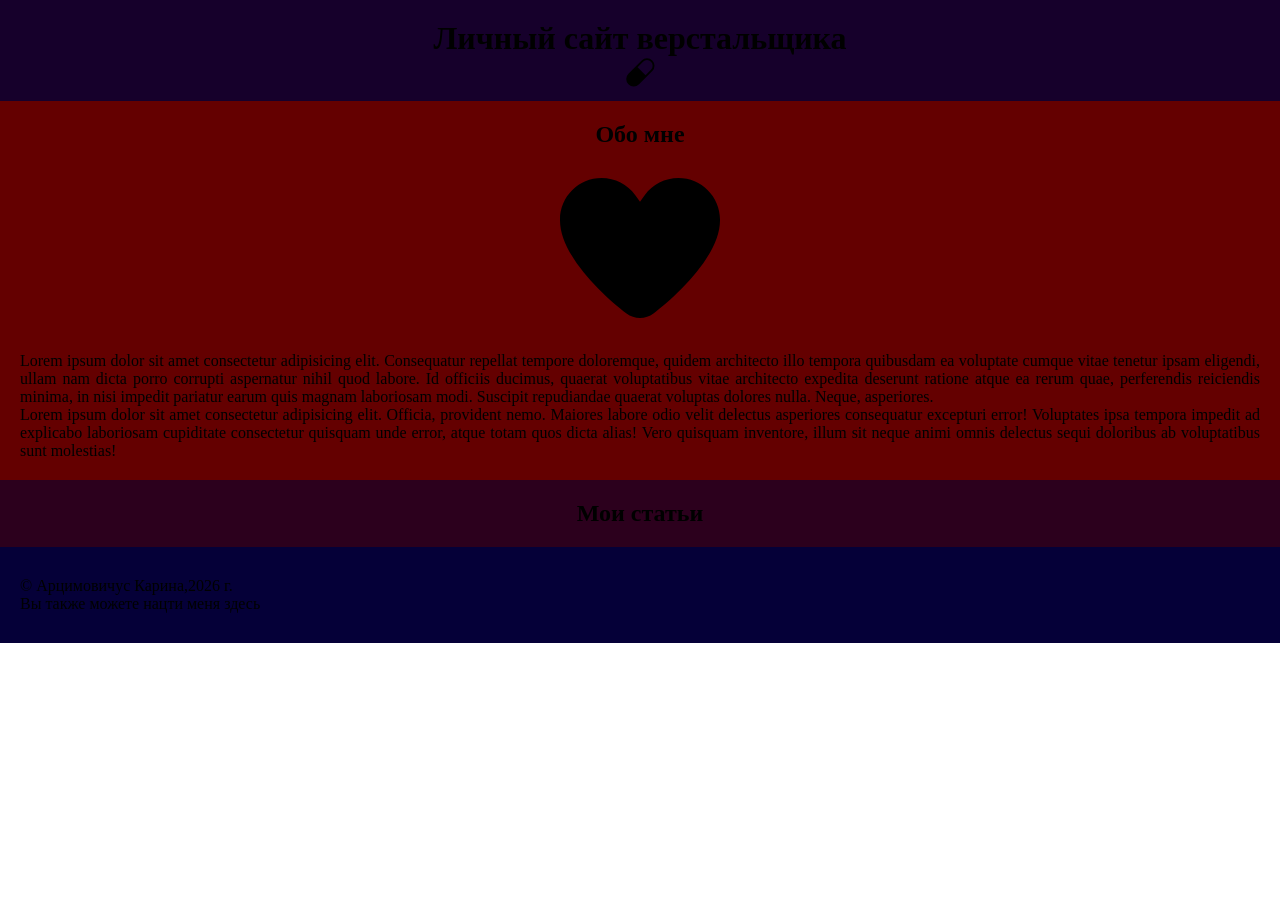
==== index.html @ 412f2367 "Add files via upload" ====
<!DOCTYPE html>
<html lang="ru">
<head>
    <meta charset="UTF-8">
    <meta name="viewport" content="width=device-width, initial-scale=1.0">
    <title>Сайт верстальщика</title>
    <link rel="stylesheet" href="css/style.css">

</head>
<body>
    <header>
        <h1>Личный сайт верстальщика</h1>
        <img width="30px" src="img/2.svg" alt="таблетка">
    </header>
    <main>
        <section id="about">
            <h2> Обо мне</h2>
            <img width="200px" src="img/3.svg" alt="сердечко">
            <p>Lorem ipsum dolor sit amet consectetur adipisicing elit. Consequatur repellat tempore doloremque, quidem architecto illo tempora quibusdam ea voluptate cumque vitae tenetur ipsam eligendi, ullam nam dicta porro corrupti aspernatur nihil quod labore. Id officiis ducimus, quaerat voluptatibus vitae architecto expedita deserunt ratione atque ea rerum quae, perferendis reiciendis minima, in nisi impedit pariatur earum quis magnam laboriosam modi. Suscipit repudiandae quaerat voluptas dolores nulla. Neque, asperiores.</p>
            <p>Lorem ipsum dolor sit amet consectetur adipisicing elit. Officia, provident nemo. Maiores labore odio velit delectus asperiores consequatur excepturi error! Voluptates ipsa tempora impedit ad explicabo laboriosam cupiditate consectetur quisquam unde error, atque totam quos dicta alias! Vero quisquam inventore, illum sit neque animi omnis delectus sequi doloribus ab voluptatibus sunt molestias!</p>
        </section>
        <section id="articles">
            <h2>Мои статьи</h2>
        </section>
    </main>
    <footer>
        <p>&copy; Арцимовичус Карина,2026 г.</p>
        <p>Вы также можете нацти меня здесь</p>
    </footer>


</body>
</html>
---- css/style.css ----
*{
    margin: 0;
    padding: 0;
}
 
header {
    background-color: rgb(22, 0, 43);
    text-align: center;
    padding-top: 20px;
    padding-bottom: 10px;
}
footer {
    background-color: rgb(5, 0, 56);
    padding: 30px 20px;
}
#about {
    background-color: rgb(100, 0, 0);
    padding: 20px;
    text-align: center;
}
#articles{
    background-color: rgb(44, 0, 29);
    padding: 20px;
}
p {
    text-align: justify;
}
h2 {
    text-align: center;
}
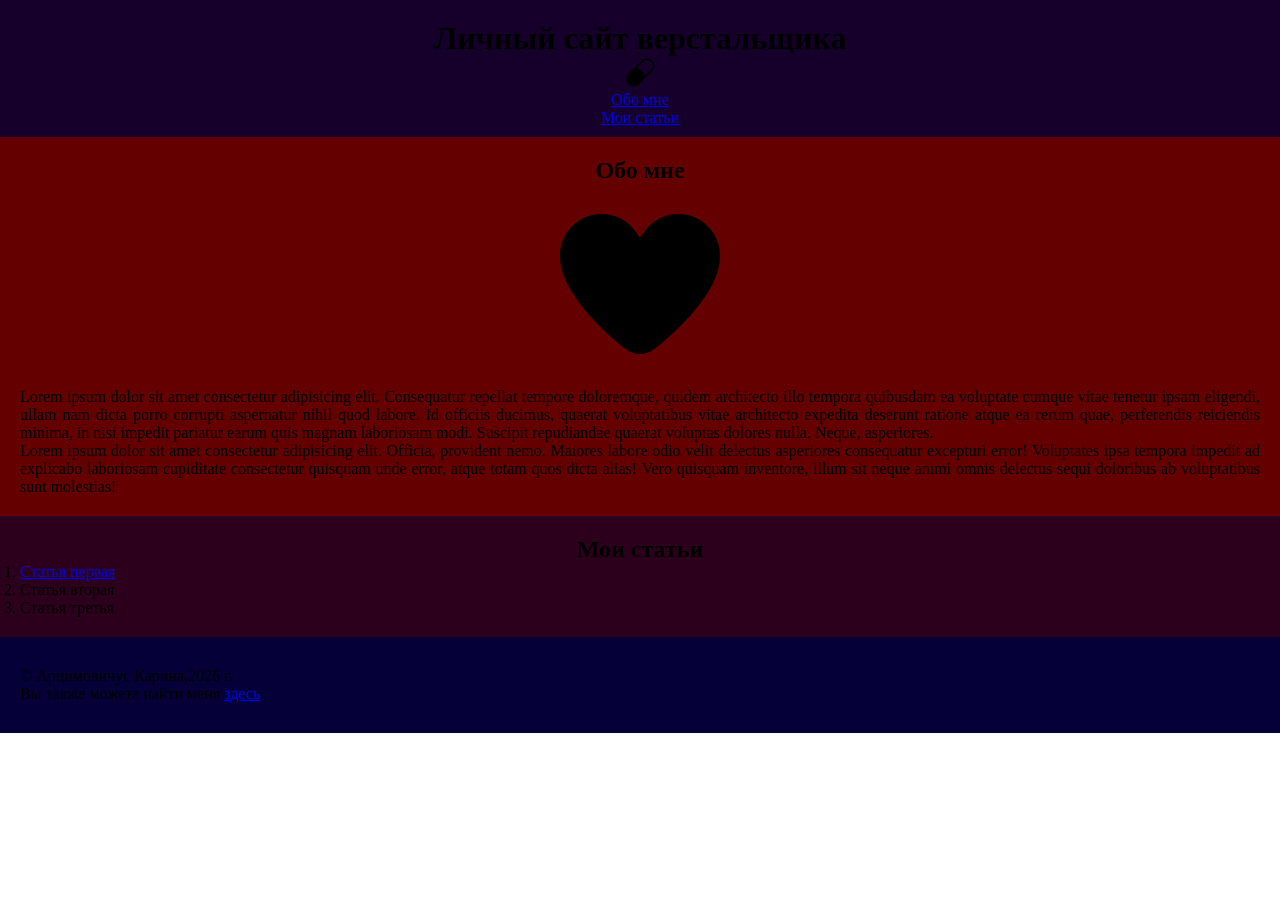
==== commit 68874ccc: "Add files via upload" ====
--- a/index.html
+++ b/index.html
@@ -4,6 +4,11 @@
     <meta charset="UTF-8">
     <meta name="viewport" content="width=device-width, initial-scale=1.0">
     <title>Сайт верстальщика</title>
+
+<link rel="preconnect" href="https://fonts.googleapis.com">
+<link rel="preconnect" href="https://fonts.gstatic.com" crossorigin>
+<link href="https://fonts.googleapis.com/css2?family=Rubik+Maps&display=swap" rel="stylesheet">
+
     <link rel="stylesheet" href="css/style.css">
 
 </head>
@@ -11,8 +16,18 @@
     <header>
         <h1>Личный сайт верстальщика</h1>
         <img width="30px" src="img/2.svg" alt="таблетка">
+         <nav>
+        <ul>
+            <li><a href="#about">Обо мне</a>
+            </li>
+            <li><a href="#articles">Мои статьи</a>
+
+            </li>
+        </ul>
+    </nav>
+    <main>
     </header>
-    <main>
+   
         <section id="about">
             <h2> Обо мне</h2>
             <img width="200px" src="img/3.svg" alt="сердечко">
@@ -21,11 +36,18 @@
         </section>
         <section id="articles">
             <h2>Мои статьи</h2>
+            <ol>
+                <li>
+                    <a href="article1.html">Статья первая</a>
+                </li>
+                <li>Статья вторая</li>
+                <li>Статья третья</li>
+            </ol>
         </section>
     </main>
     <footer>
         <p>&copy; Арцимовичус Карина,2026 г.</p>
-        <p>Вы также можете нацти меня здесь</p>
+        <p>Вы также можете найти меня <a href="https://midis.ru/">здесь</a></p>
     </footer>
 
 
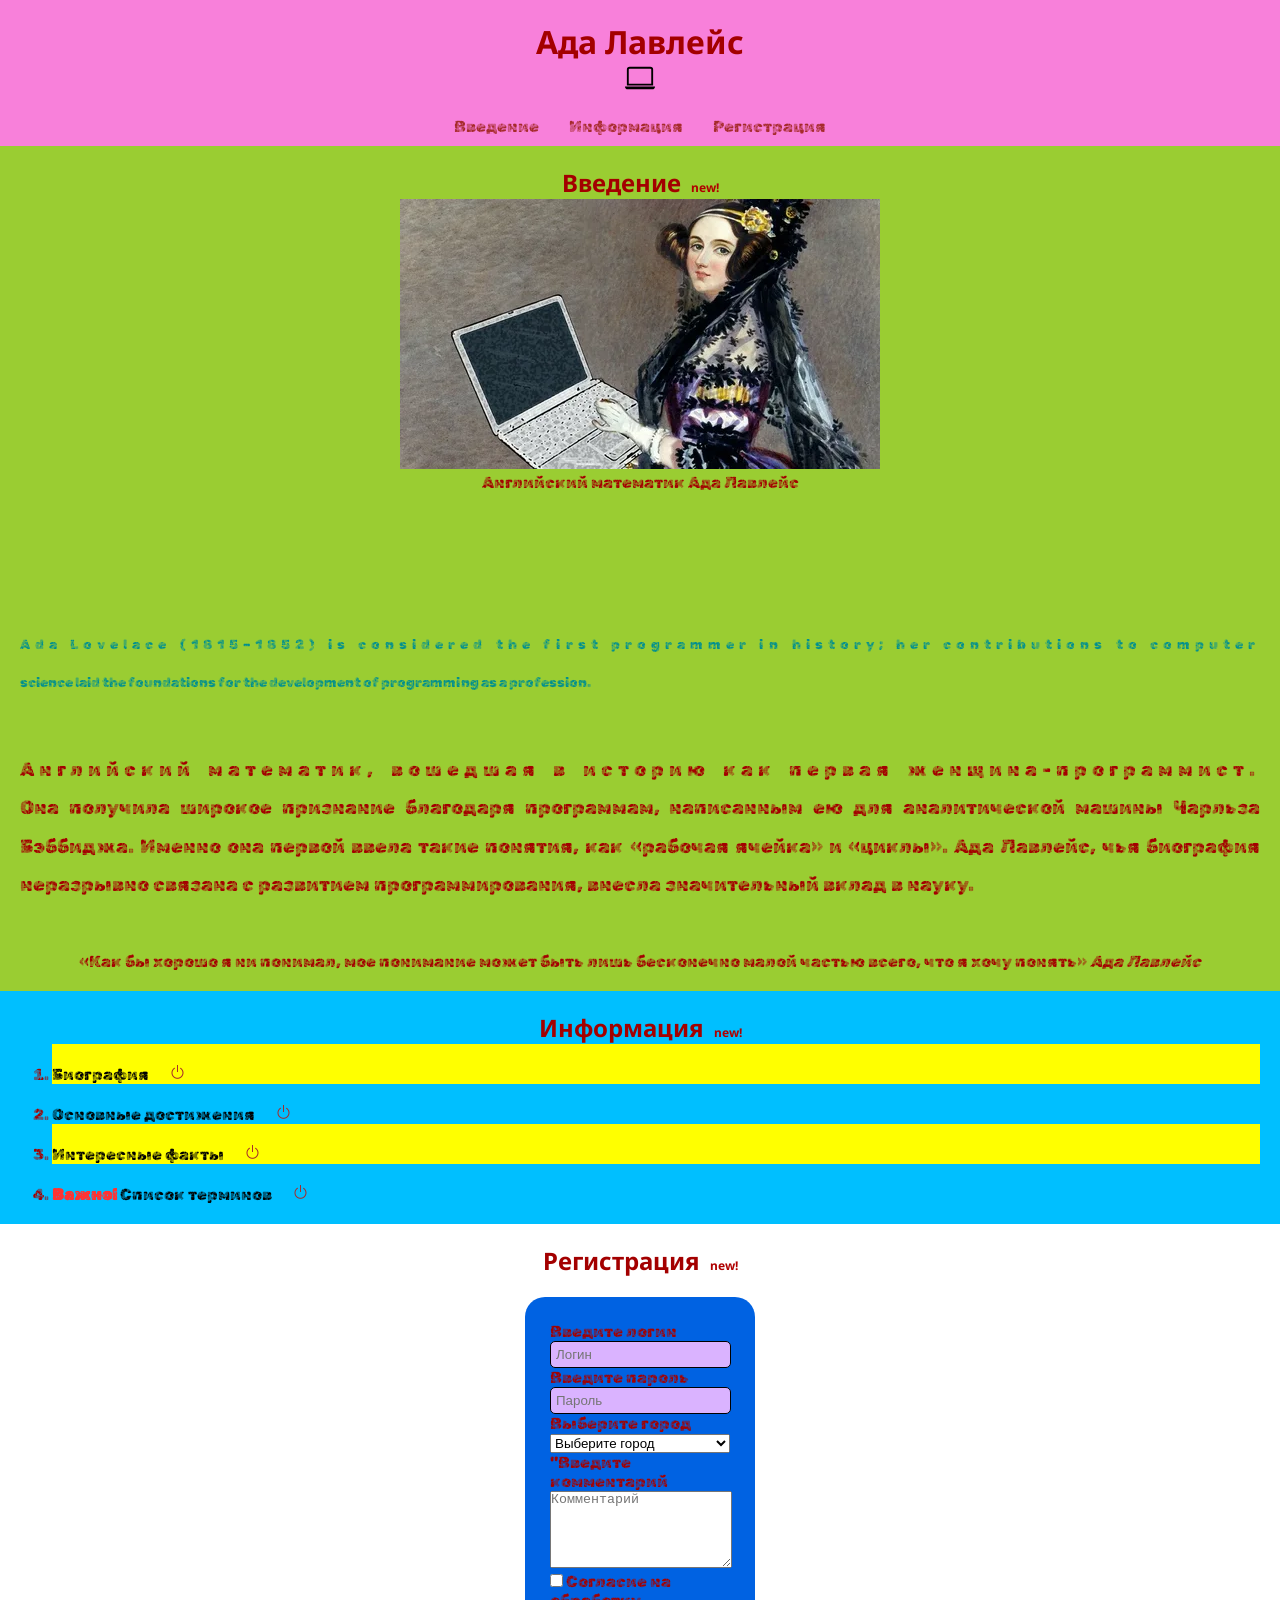
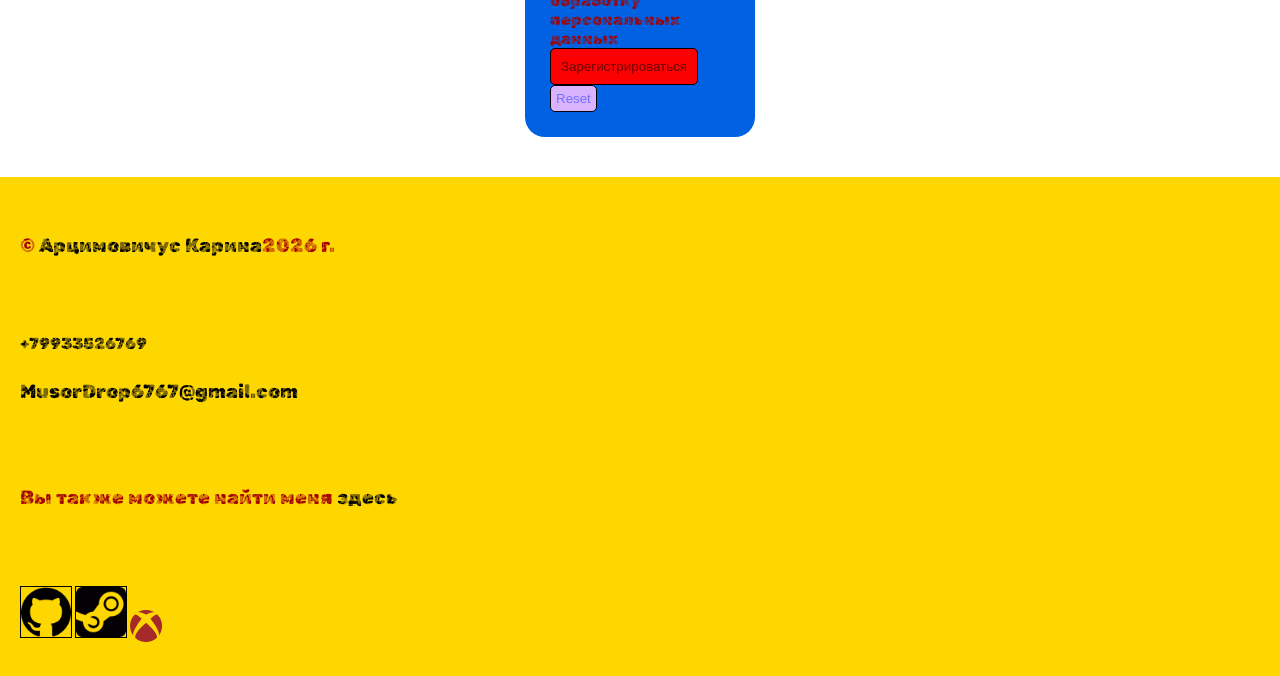
==== commit b9202791: "Add files via upload" ====
--- a/index.html
+++ b/index.html
@@ -3,52 +3,156 @@
 <head>
     <meta charset="UTF-8">
     <meta name="viewport" content="width=device-width, initial-scale=1.0">
-    <title>Сайт верстальщика</title>
+    <meta name="keywords" content="Ада Лавлейс,статья о деятеле">
+    <meta name="description" content="Биография ученой Ады Лавлейс,ее достижения в науке.Интересные факты о ней.Список ею введенных терминов.">
+    <link rel="icon" type="image/ico" sizes="32x32" href="favicon.ico">
+
+<meta property="og:title" content="Главная страница">
+<meta property="og:site_name" content="Ада Лавлейс">
+<meta property="og:url" content="https://kiro9933.github.io/projec1/">
+<meta property="og:description" content="Биография ученой Ады Лавлейс,ее достижения в науке.Интересные факты о ней.Список ею введенных терминов.">
+
+<meta property="og:image" content="https://kiro9933.github.io/projec1/image/555.png">
+
+
+<!-- Chrome, Firefox OS and Opera -->
+<meta name="theme-color" content="#228B22" />
+
+<!-- Windows Phone -->
+<meta name="msapplication-navbutton-color" content="#228B22" />
+
+<!-- iOS Safari -->
+<meta name="apple-mobile-web-app-capable" content="yes" />
+<meta name="apple-mobile-web-app-status-bar-style" content="black-transcluent" />
+
+<!-- Яндекс.Браузер -->
+<meta name="viewport" content="ya-title=#228B22,ya-dock=fade" />
+
+
+
+    <title>Ада Лавлейс</title>
 
 <link rel="preconnect" href="https://fonts.googleapis.com">
 <link rel="preconnect" href="https://fonts.gstatic.com" crossorigin>
 <link href="https://fonts.googleapis.com/css2?family=Rubik+Maps&display=swap" rel="stylesheet">
-
+    <link rel="stylesheet" href="https://cdn.jsdelivr.net/npm/bootstrap-icons@1.13.1/font/bootstrap-icons.min.css">
     <link rel="stylesheet" href="css/style.css">
 
+
+<link rel="preconnect" href="https://fonts.googleapis.com">
+<link rel="preconnect" href="https://fonts.gstatic.com" crossorigin>
+<link href="https://fonts.googleapis.com/css2?family=Noto+Sans:ital,wght@0,100..900;1,100..900&family=Playfair+Display:ital,wght@0,400..900;1,400..900&display=swap" rel="stylesheet">
 </head>
 <body>
     <header>
-        <h1>Личный сайт верстальщика</h1>
-        <img width="30px" src="img/2.svg" alt="таблетка">
-         <nav>
+        <h1>Ада Лавлейс</h1>
+        <img width="30px" src="img/laptop.svg" alt="фотопк">
+        
+        
+
+    <nav>
         <ul>
-            <li><a href="#about">Обо мне</a>
+            <li><a href="#articles">Введение</a>
             </li>
-            <li><a href="#articles">Мои статьи</a>
+            <li><a href="#articles">Информация</a>
+             </li>
+            <li><a href="#articles">Регистрация</a>
 
             </li>
         </ul>
     </nav>
+    </header>
     <main>
-    </header>
+    
    
         <section id="about">
-            <h2> Обо мне</h2>
-            <img width="200px" src="img/3.svg" alt="сердечко">
-            <p>Lorem ipsum dolor sit amet consectetur adipisicing elit. Consequatur repellat tempore doloremque, quidem architecto illo tempora quibusdam ea voluptate cumque vitae tenetur ipsam eligendi, ullam nam dicta porro corrupti aspernatur nihil quod labore. Id officiis ducimus, quaerat voluptatibus vitae architecto expedita deserunt ratione atque ea rerum quae, perferendis reiciendis minima, in nisi impedit pariatur earum quis magnam laboriosam modi. Suscipit repudiandae quaerat voluptas dolores nulla. Neque, asperiores.</p>
-            <p>Lorem ipsum dolor sit amet consectetur adipisicing elit. Officia, provident nemo. Maiores labore odio velit delectus asperiores consequatur excepturi error! Voluptates ipsa tempora impedit ad explicabo laboriosam cupiditate consectetur quisquam unde error, atque totam quos dicta alias! Vero quisquam inventore, illum sit neque animi omnis delectus sequi doloribus ab voluptatibus sunt molestias!</p>
+            <h2> Введение</h2>
+             <figure>
+            
+                <img src="image/228.webp" alt="66">
+            <figcaption>Английский математик Ада Лавлейс</figcaption>
+             </figure>
+            <a download href="article1.html" href="article1.html">
+
+           </a>
+
+            <p lang="en">Ada Lovelace (1815–1852) is considered the first programmer in history; her contributions to computer science laid the foundations for the development of programming as a profession.</p>
+            <p class>Английский математик, вошедшая в историю как первая женщина-программист. Она получила широкое признание благодаря программам, написанным ею для аналитической машины Чарльза Бэббиджа. Именно она первой ввела такие понятия, как «рабочая ячейка» и «циклы». Ада Лавлейс, чья биография неразрывно связана с развитием программирования, внесла значительный вклад в науку.</p>
+            
+            
+            
+<blockquote>
+    «Как бы хорошо я ни понимал, мое понимание может быть лишь бесконечно малой частью всего, что я хочу понять»
+    <cite>Ада Лавлейс</cite>
+</blockquote>
+
         </section>
         <section id="articles">
-            <h2>Мои статьи</h2>
+            <h2>Информация</h2>
             <ol>
                 <li>
-                    <a href="article1.html">Статья первая</a>
+                    <a href="article1.html">Биография</a>
+                    
                 </li>
-                <li>Статья вторая</li>
-                <li>Статья третья</li>
+                <li><a href="article2.html">Основные достижения</a>
+                   
+                <li>
+                    <a href="article3.html">Интересные факты</a>
+                    
+                </li>
+                <li>
+            
+
+                    <a href="article4.html">Список терминов</a>
+                    
+                </li>
             </ol>
+        </section>
+        <section id="registration"> 
+            <h2>Регистрация</h2>
+            <form class="form-reg" action="">
+
+                <label for="login">Введите логин</label><br>
+                <input type="text" id="login" name="login" placeholder="Логин" required><br>
+                <label for="pass">Введите пароль</label><br>
+                <input type="password" id="pass" name="password" placeholder="Пароль" required><br>
+                
+                <label for="city">Выберите город</label><br>
+                <select name="city" id="city">
+                    <option value="" disabled selected>Выберите город</option>
+                    <option value="mos">Москва</option>
+                    <option value="chel">Челябинск</option>
+                    <option value="kld">Калининград</option>
+
+                </select><br>
+                <label for="comment">"Введите комментарий</label><br>
+                <textarea name="comment" id="comment"
+                placeholder="Комментарий" rows="5" cols="20"></textarea>
+
+                <input type="checkbox" id="argeement" name="argeement">
+                <label for="argeement">Согласие на обработку персональных данных</label>
+                <input type="submit" value="Зарегистрироваться"><br>
+                <input type="reset">
+
+            </form>
+
+
         </section>
     </main>
     <footer>
-        <p>&copy; Арцимовичус Карина,2026 г.</p>
-        <p>Вы также можете найти меня <a href="https://midis.ru/">здесь</a></p>
+        <p>&copy;
+            
+        <a target="_blank" href="https://vk.ru/"> Арцимовичус Карина</a>2026 г.</p>
+            <a href="tel:+79933526769" >+79933526769</a>
+        <p><a href="mailto:MusorDrop6767@gmail.com" >MusorDrop6767@gmail.com</a></p> 
+        <p>Вы также можете найти меня 
+            <a target="_blank" href="https://midis.ru/">здесь</a></p>
+
+            <a target ="_blank" href="https://github.com/"><img width="50px"  src="image/github.png" alt="github" class="border"></a>
+            <a target ="_blank" href="https://store.steampowered.com/"><img width="50px"  src="image/steam.png" alt="bi-xbox" class="border"></a>
+            <i class="bi bi-xbox"></i>
     </footer>
+    
 
 
 </body>
--- a/css/style.css
+++ b/css/style.css
@@ -3,28 +3,198 @@
     padding: 0;
 }
  
+body {
+    font-size: 1em;
+    font-family: "Rubik Maps", system-ui;
+    color: rgb(163, 0, 0);
+}
+h1,h2,h3{
+  font-family: "Noto Sans", sans-serif;
+}
+
 header {
-    background-color: rgb(22, 0, 43);
+    background-color: rgb(248, 128, 218);
     text-align: center;
     padding-top: 20px;
     padding-bottom: 10px;
+    color: rgb(163, 0, 0);
 }
 footer {
-    background-color: rgb(5, 0, 56);
+    background-color: rgb(255, 215, 0);
     padding: 30px 20px;
+    color: rgb(163, 0, 0);
 }
 #about {
-    background-color: rgb(100, 0, 0);
+    background-color: rgb(154, 205, 50);
     padding: 20px;
     text-align: center;
+    color: rgb(163, 0, 0);
 }
 #articles{
-    background-color: rgb(44, 0, 29);
+    background-color: rgb(0, 191, 255);
     padding: 20px;
+    color: rgb(163, 0, 0);
 }
 p {
     text-align: justify;
+    font-size: 1.2rem;
+    line-height: 2.4rem;
+    margin-bottom: 3rem;
 }
 h2 {
     text-align: center;
-}+    font-size: 1.5rem;
+}
+
+ol {
+    padding-left: 2rem;
+}
+nav ul {
+    list-style: none;
+    display: flex;
+    gap: 30px;
+    justify-content: center;
+}
+a {
+    color:rgb(146, 0, 90)
+}
+section{
+    padding:20px ;
+}
+nav a:visited{
+    color: blue;
+}
+
+nav a:hover{
+    color: rgb(184, 3, 3);
+    text-decoration: underline;
+}
+nav a:focus{
+    color: aquamarine;
+    transform: scale(1.2);
+}
+nav a:active{
+    color: blueviolet;
+}
+nav a:link{
+    color: brown;
+}
+nav a{
+    color: brown;
+    text-decoration: none;
+    display: inline-block;
+    transition: 0.5s;
+}
+#articles li:nth-child(odd){
+    background-color: rgb(255, 255, 0);
+}
+
+#article-content p::first-line {
+    letter-spacing: ;
+    font-weight: 500;
+}
+
+
+#articles li:last-child::before {
+content: "Важно! ";
+color: #ff3333;
+font-weight: bold;
+}
+h2::after{
+    content: "new!";
+    font-size: 12px;
+    margin-left: 10px;
+    color: rgb(175, 0, 0);
+}
+.bi-xbox{
+    color: brown;
+    font-size: 32px;
+}
+#articles a::after{
+    content: "\F4FF";
+    font-family: "bootstrap-icons";
+    color: brown;
+    margin-left: 20px;
+}
+
+/*---------верстка формы-------*/
+.form-reg{
+    width: 180px;
+    margin: 20px auto;
+    background-color: rgb(0, 98, 226);
+    border-radius: 20px;
+    padding: 25px;
+}
+
+input {
+    background-color: rgb(218, 179, 255);
+    border: rgb(0, 0, 0) 1px solid;
+    border-radius: 5px;
+    padding: 5px;
+    color: rgb(113, 113, 255);
+
+}
+input[type=submit]{
+    background-color: rgb(252, 1, 1);
+    color: rgb(109, 3, 3);
+    padding: 10px;
+}
+
+input[type=submit]:hover {
+    background-color: black;
+    cursor: pointer;
+}
+
+input[type=checkbox],
+input[type=radio]{
+    accent-color: rgb(241, 0, 0);
+}
+select{
+    width: 180px;
+}
+textarea{
+    width: 180px;
+}
+ /* a:visited{
+    color: blue;
+} */
+ a{
+    color: rgb(0, 0, 0);
+    text-decoration: none;
+    display: inline-block;
+    transition: 0.5s;
+    margin-top: 20px;
+}
+ a:hover{
+    color: rgb(184, 3, 3);
+    text-decoration: underline;
+}
+ a:focus{
+    color: aquamarine;
+    transform: scale(1.2);
+}
+ a:active{
+    color: blueviolet;
+}
+ /* a:link{
+    color: brown;
+} */
+
+
+p:lang(en){
+    font-size: 10pt;
+	color: rgb(0, 143, 143);
+}
+
+#about p::first-line{
+    letter-spacing: 5px;
+}
+.border
+{
+    border: black solid 1px;
+
+}
+h2 + figure{
+    padding-bottom: 110px;
+}
+
